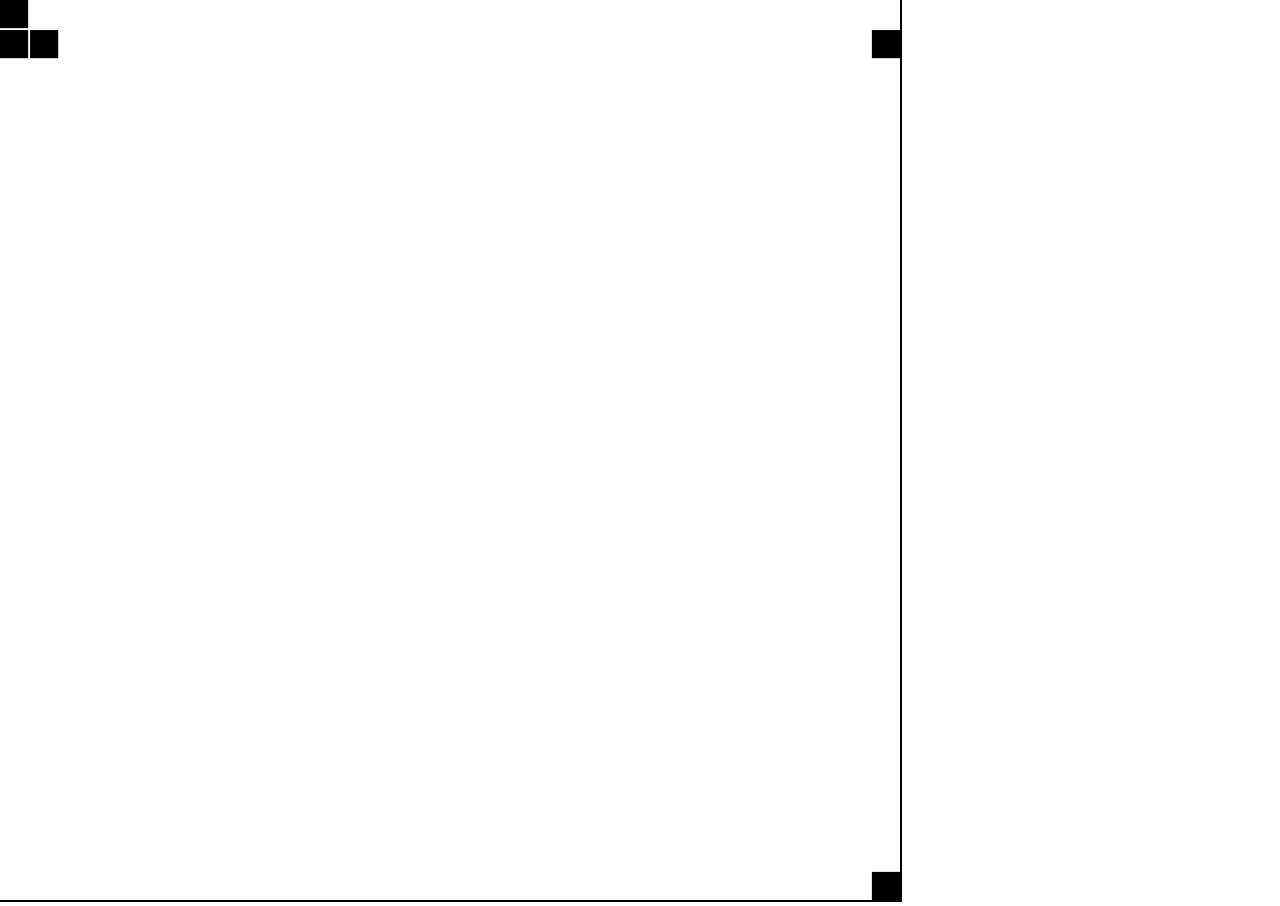
==== index.html @ 03c7cc6c "refactoring" ====
<!DOCTYPE html>
<html lang="en">
	<head>
		<meta charset="UTF-8">
		<meta http-equiv="X-UA-Compatible" content="IE=edge">
		<meta name="viewport" content="width=device-width, initial-scale=1.0, user-scalable = no">
		<title>Conway's Game of Life</title>
	</head>
	<style>
canvas{
	border-right: solid 2px black;
	border-bottom: solid 2px black;
}
body {
	overflow: hidden;
	margin: 0;
}
	</style>
	<body>
		<canvas id="gridGameOfLife"/>
		<script src="index.js"/></script>
	</body>
</html>
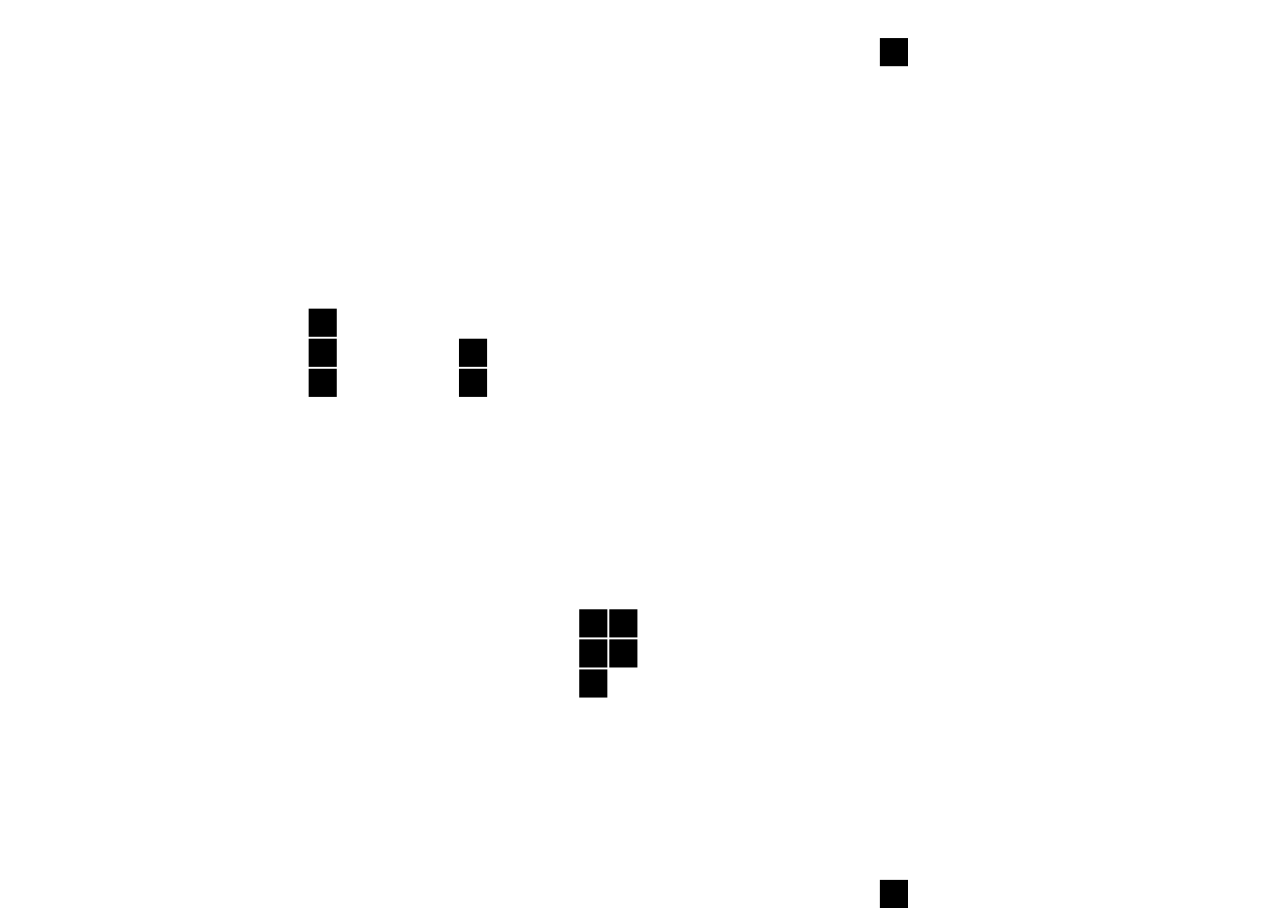
==== commit 5b5ce5ee: "sm refactoring" ====
--- a/index.html
+++ b/index.html
@@ -4,18 +4,9 @@
 		<meta charset="UTF-8">
 		<meta http-equiv="X-UA-Compatible" content="IE=edge">
 		<meta name="viewport" content="width=device-width, initial-scale=1.0, user-scalable = no">
+		<link rel="stylesheet" href="index.css">
 		<title>Conway's Game of Life</title>
 	</head>
-	<style>
-canvas{
-	border-right: solid 2px black;
-	border-bottom: solid 2px black;
-}
-body {
-	overflow: hidden;
-	margin: 0;
-}
-	</style>
 	<body>
 		<canvas id="gridGameOfLife"/>
 		<script src="index.js"/></script>
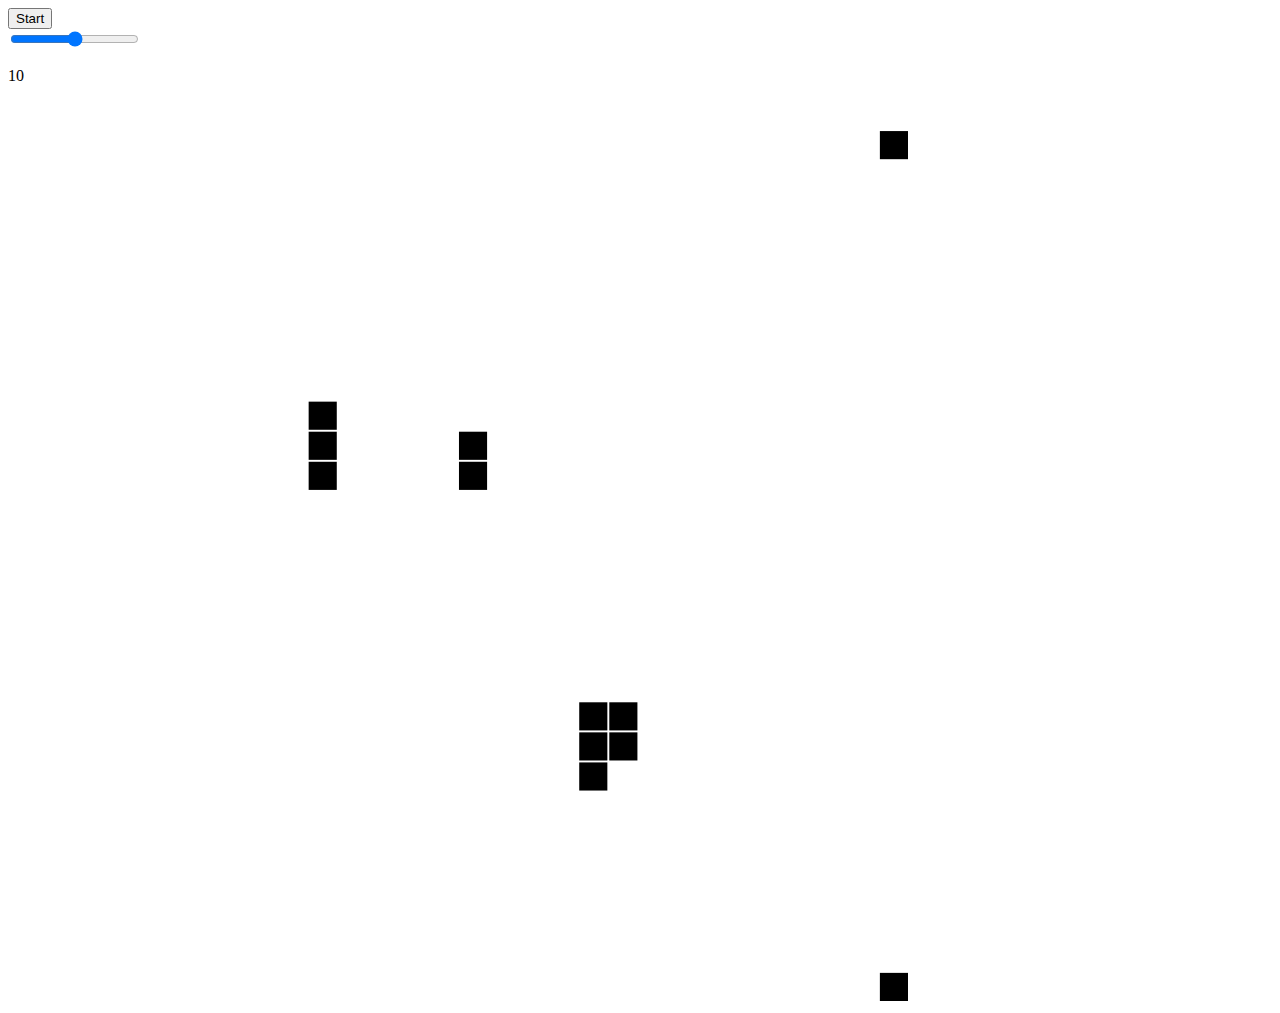
==== commit e9e691bd: "rename style file & added some inputs" ====
--- a/index.html
+++ b/index.html
@@ -4,10 +4,17 @@
 		<meta charset="UTF-8">
 		<meta http-equiv="X-UA-Compatible" content="IE=edge">
 		<meta name="viewport" content="width=device-width, initial-scale=1.0, user-scalable = no">
-		<link rel="stylesheet" href="index.css">
+		<link rel="stylesheet" href="style.css">
 		<title>Conway's Game of Life</title>
 	</head>
 	<body>
+		<div id="menu">
+			<button id="startBtn">Start</button>
+			<div>
+				<input type="range" name="sizeRange" id="sizeRange">
+				<p>10</p>
+			</div>
+		</div>
 		<canvas id="gridGameOfLife"/>
 		<script src="index.js"/></script>
 	</body>
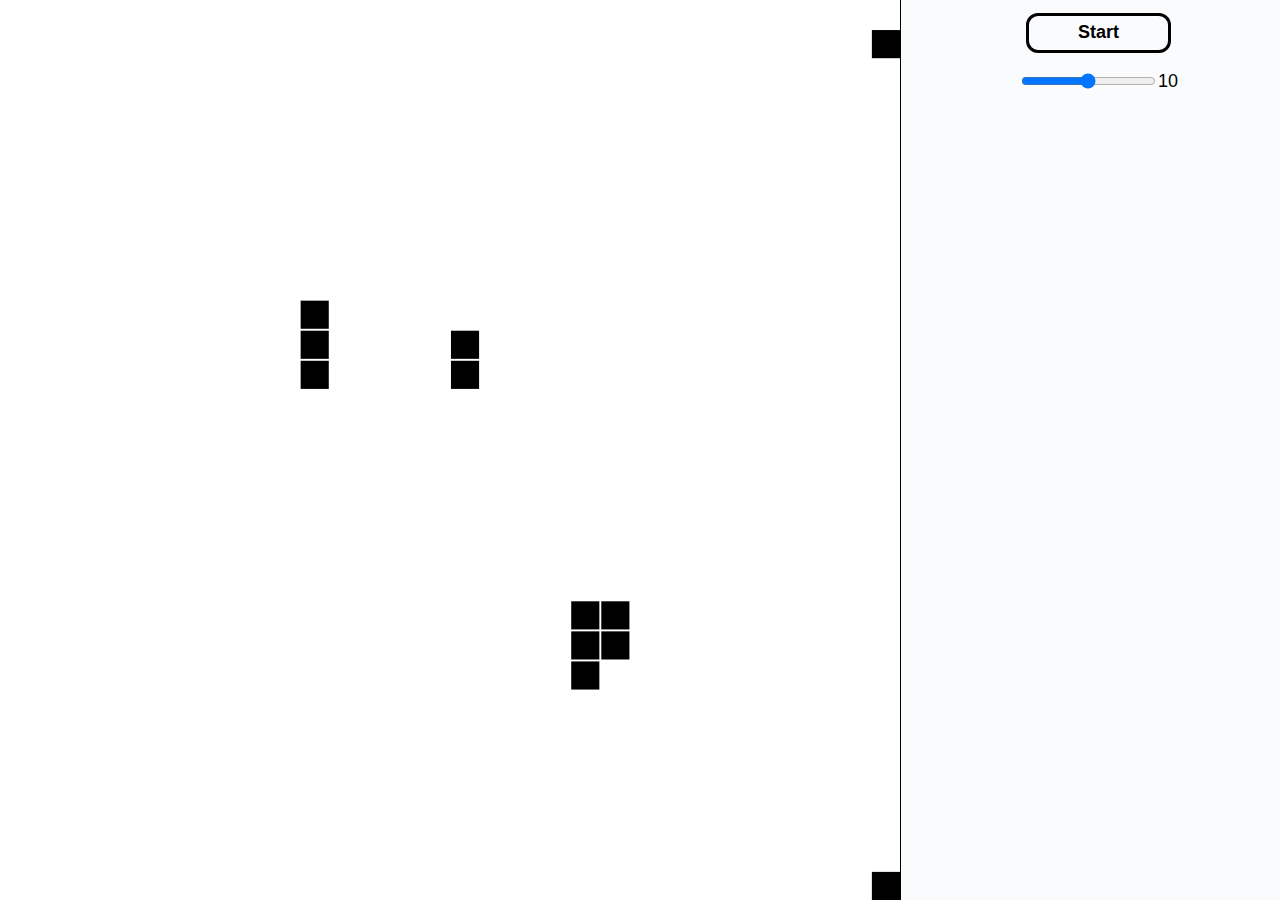
==== commit d3dcb7fd: "refactoring, UI was shifted to the right side" ====
--- a/index.html
+++ b/index.html
@@ -9,13 +9,16 @@
 	</head>
 	<body>
 		<div id="menu">
-			<button id="startBtn">Start</button>
-			<div>
-				<input type="range" name="sizeRange" id="sizeRange">
-				<p>10</p>
-			</div>
+
+			<canvas id="gridGameOfLife"></canvas>
+			<span id="ui">
+				<button id="startBtn">Start</button> <!-- btn will change (from the user's perspective) itself after every click to start/stop -->
+				<div>
+					<input type="range" name="nRange" id="nRange"> <!-- UI.grid.n -->
+					<p>10</p>
+				</div>
+			</span>
 		</div>
-		<canvas id="gridGameOfLife"/>
 		<script src="index.js"/></script>
 	</body>
 </html>
--- a/style.css
+++ b/style.css
@@ -0,0 +1,59 @@
+/* */
+/* */
+/* */
+canvas{
+        border-right: solid 1px black;
+}   
+body {
+        overflow: hidden;
+        margin: 0;
+        font-family: sans-serif;
+        font-size: 18px;
+}
+
+#menu{
+        display: flex;
+        flex-direction: row;
+        align-items: center;	 
+        gap: 1rem;
+        width: 100vw;
+        background: rgba(109, 134, 202, 0.03);
+        position: absolute;
+        top: 0;
+}
+
+#menu div{
+        display: inline-flex;
+        align-items: center;
+}
+
+#menu button, input{
+        border: solid 3px black;
+        font-size: 18px;
+        background-color: transparent;
+        border-radius: 12px;
+        height: 40px;
+}
+
+#menu button{
+        padding: 0 2rem;
+        font-weight: bolder;
+	flex-basis: 100%;
+	margin-left: 30%;
+	margin-right: 30%;
+}
+#menu button:hover {
+        background-color: #fff;
+}
+#menu button:active {
+        transform: scale(0.96);
+}
+span#ui {
+	display: flex;
+	align-items: center;
+	justify-content: center;
+	align-self: flex-start;
+	flex-wrap: wrap;
+	flex-grow: 1;
+	margin-top: 1%;
+}
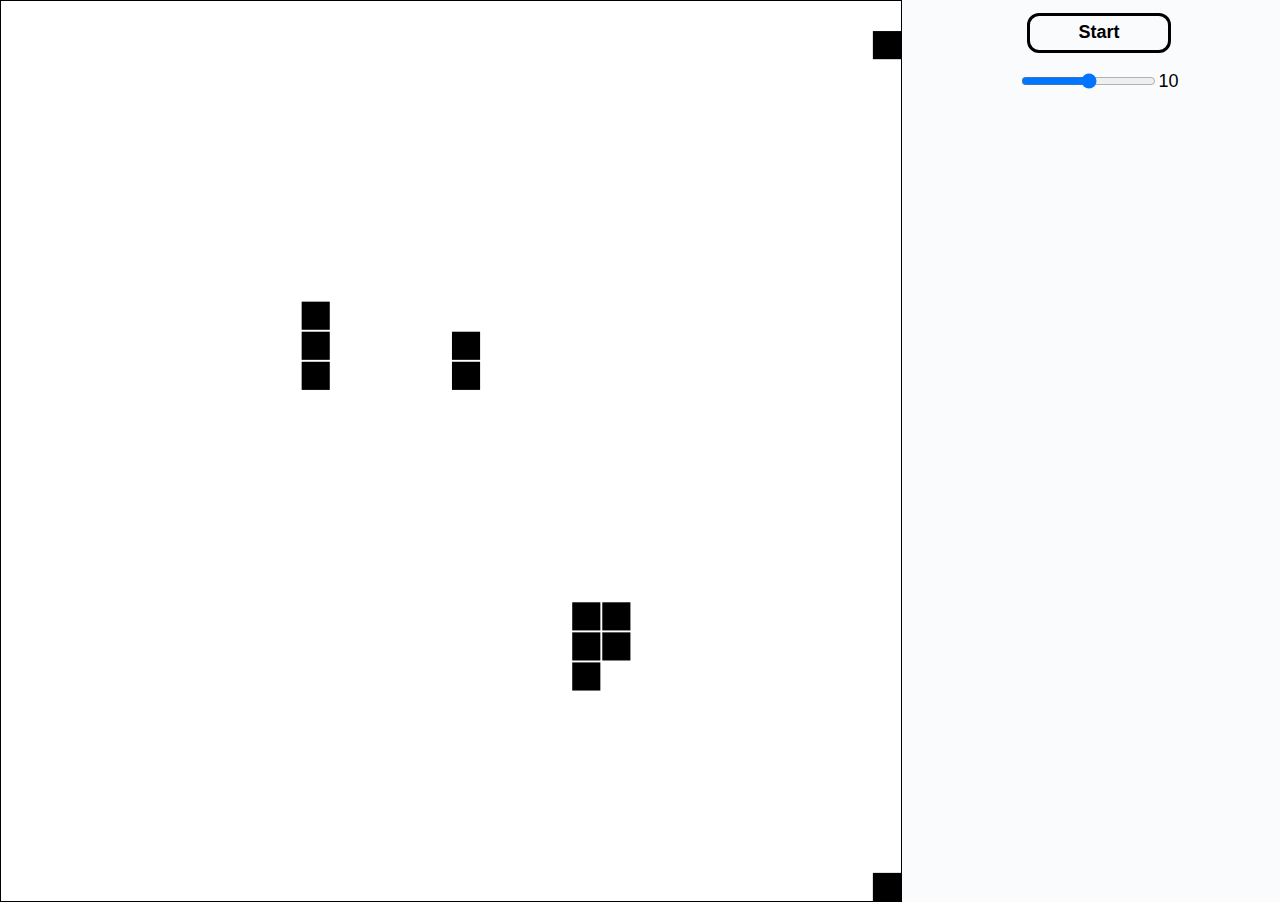
==== commit 1c15fb40: "fit to width/height" ====
--- a/index.html
+++ b/index.html
@@ -8,6 +8,7 @@
 		<title>Conway's Game of Life</title>
 	</head>
 	<body>
+
 		<div id="menu">
 
 			<canvas id="gridGameOfLife"></canvas>
--- a/style.css
+++ b/style.css
@@ -2,24 +2,27 @@
 /* */
 /* */
 canvas{
-        border-right: solid 1px black;
+        border: solid 1px black;
+	align-self: flex-start;
 }   
 body {
-        overflow: hidden;
+        overflow-x: hidden;
         margin: 0;
         font-family: sans-serif;
         font-size: 18px;
+	height: 100vh;
 }
 
 #menu{
         display: flex;
         flex-direction: row;
         align-items: center;	 
+	justify-content: center;
         gap: 1rem;
         width: 100vw;
         background: rgba(109, 134, 202, 0.03);
-        position: absolute;
-        top: 0;
+	flex-wrap: wrap;
+	min-height: 100vh;
 }
 
 #menu div{
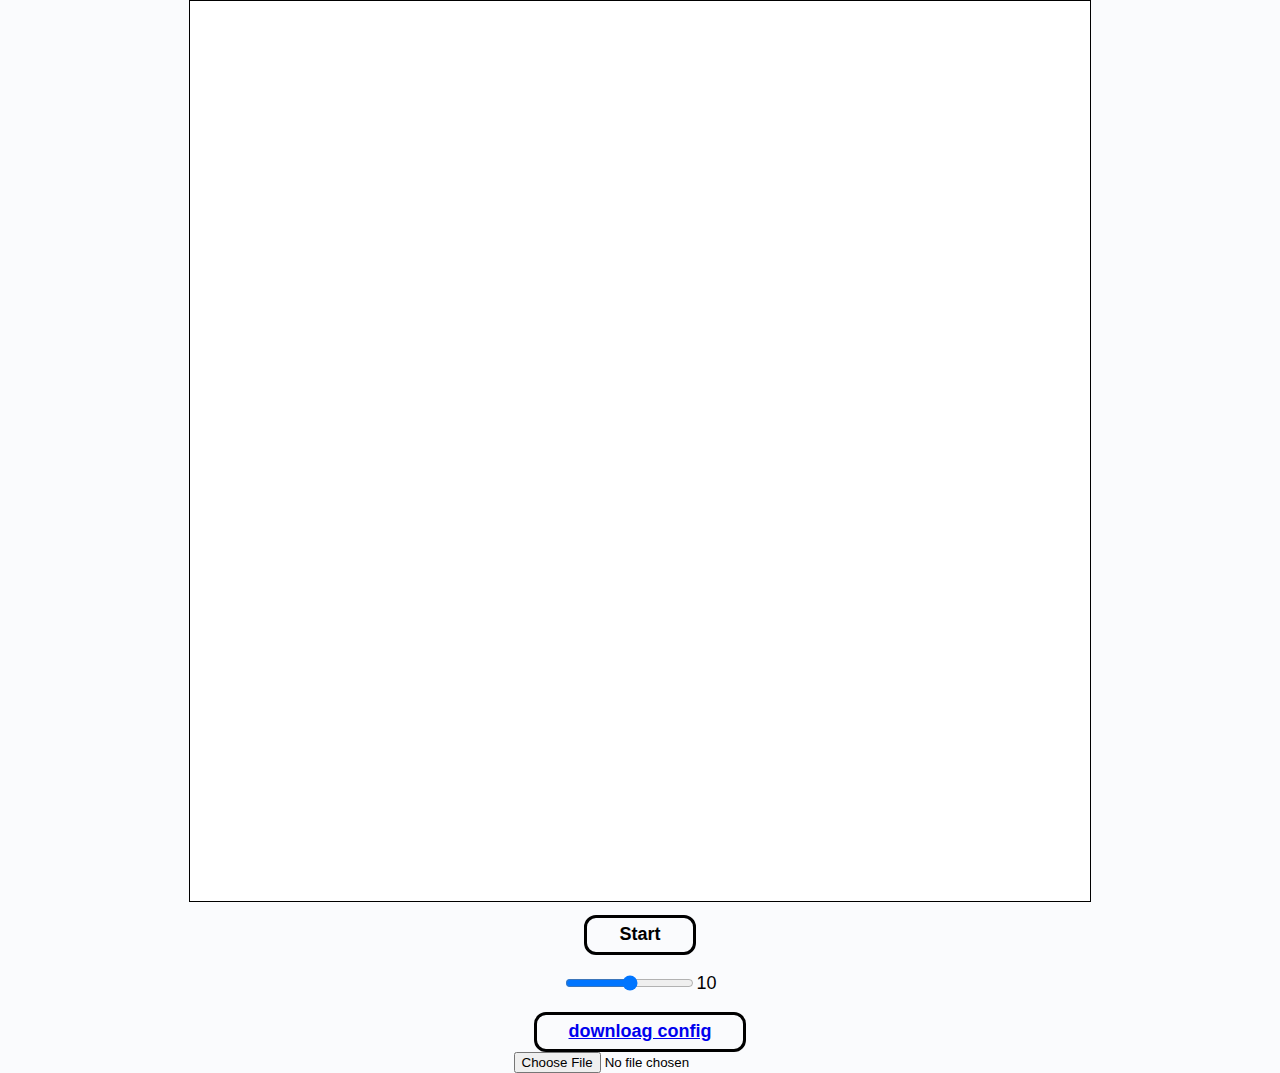
==== commit f39bc664: "reading & writing JSON config file containing liveCells" ====
--- a/index.html
+++ b/index.html
@@ -1,25 +1,33 @@
 <!DOCTYPE html>
 <html lang="en">
-	<head>
-		<meta charset="UTF-8">
-		<meta http-equiv="X-UA-Compatible" content="IE=edge">
-		<meta name="viewport" content="width=device-width, initial-scale=1.0, user-scalable = no">
-		<link rel="stylesheet" href="style.css">
-		<title>Conway's Game of Life</title>
-	</head>
-	<body>
 
-		<div id="menu">
+<head>
+	<meta charset="UTF-8">
+	<meta http-equiv="X-UA-Compatible" content="IE=edge">
+	<meta name="viewport" content="width=device-width, initial-scale=1.0, user-scalable = no">
+	<link rel="stylesheet" href="style.css">
+	<title>Conway's Game of Life</title>
+</head>
 
-			<canvas id="gridGameOfLife"></canvas>
-			<span id="ui">
-				<button id="startBtn">Start</button> <!-- btn will change (from the user's perspective) itself after every click to start/stop -->
-				<div>
-					<input type="range" name="nRange" id="nRange"> <!-- UI.grid.n -->
-					<p>10</p>
-				</div>
+<body>
+
+	<div id="menu">
+
+		<canvas id="gridGameOfLife"></canvas>
+		<span id="ui">
+			<button id="startBtn">Start</button>
+			<span class="full">
+				<!-- btn will change (from the user's perspective) itself after every click to start/stop -->
+				<input type="range" name="nRange" id="nRange"> <!-- UI.grid.n -->
+				<p>10</p>
 			</span>
-		</div>
-		<script src="index.js"/></script>
-	</body>
-</html>
+			<button><a id="download">downloag config</a></button>
+			<span class="full">
+				<input type="file" id="load" name="loadConfig" accept="application/JSON">
+			</span>
+		</span>
+	</div>
+	<script src="index.js"></script>
+</body>
+
+</html>--- a/style.css
+++ b/style.css
@@ -18,45 +18,42 @@
         flex-direction: row;
         align-items: center;	 
 	justify-content: center;
-        gap: 1rem;
         width: 100vw;
         background: rgba(109, 134, 202, 0.03);
 	flex-wrap: wrap;
 	min-height: 100vh;
 }
 
-#menu div{
-        display: inline-flex;
-        align-items: center;
-}
 
-#menu button, input{
+button{
         border: solid 3px black;
         font-size: 18px;
         background-color: transparent;
         border-radius: 12px;
         height: 40px;
+        padding: 0 2rem;
+        font-weight: bolder;
 }
 
-#menu button{
-        padding: 0 2rem;
-        font-weight: bolder;
-	flex-basis: 100%;
-	margin-left: 30%;
-	margin-right: 30%;
-}
-#menu button:hover {
+button:hover {
         background-color: #fff;
 }
-#menu button:active {
+button:active {
         transform: scale(0.96);
 }
 span#ui {
 	display: flex;
 	align-items: center;
 	justify-content: center;
-	align-self: flex-start;
 	flex-wrap: wrap;
 	flex-grow: 1;
 	margin-top: 1%;
 }
+span.full {
+        flex-basis: 100%;
+        display: inline-flex;
+        align-items: center;	
+	justify-content: center;
+
+
+}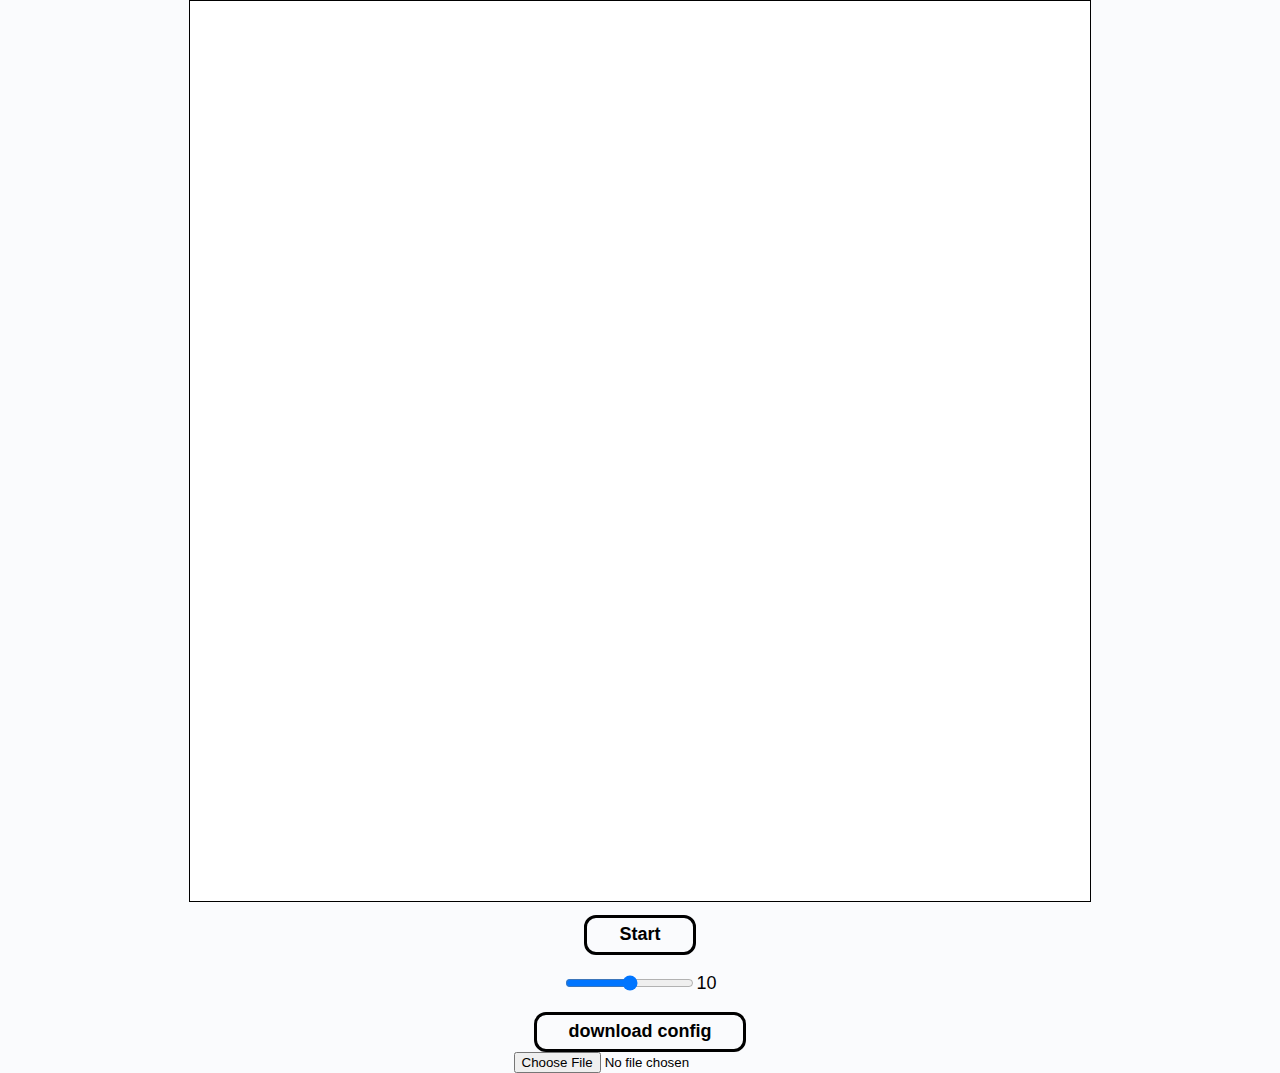
==== commit e48f9f5d: "default initial state loaded from external JSON" ====
--- a/index.html
+++ b/index.html
@@ -21,7 +21,7 @@
 				<input type="range" name="nRange" id="nRange"> <!-- UI.grid.n -->
 				<p>10</p>
 			</span>
-			<button><a id="download">downloag config</a></button>
+			<button><a id="download">download config</a></button>
 			<span class="full">
 				<input type="file" id="load" name="loadConfig" accept="application/JSON">
 			</span>
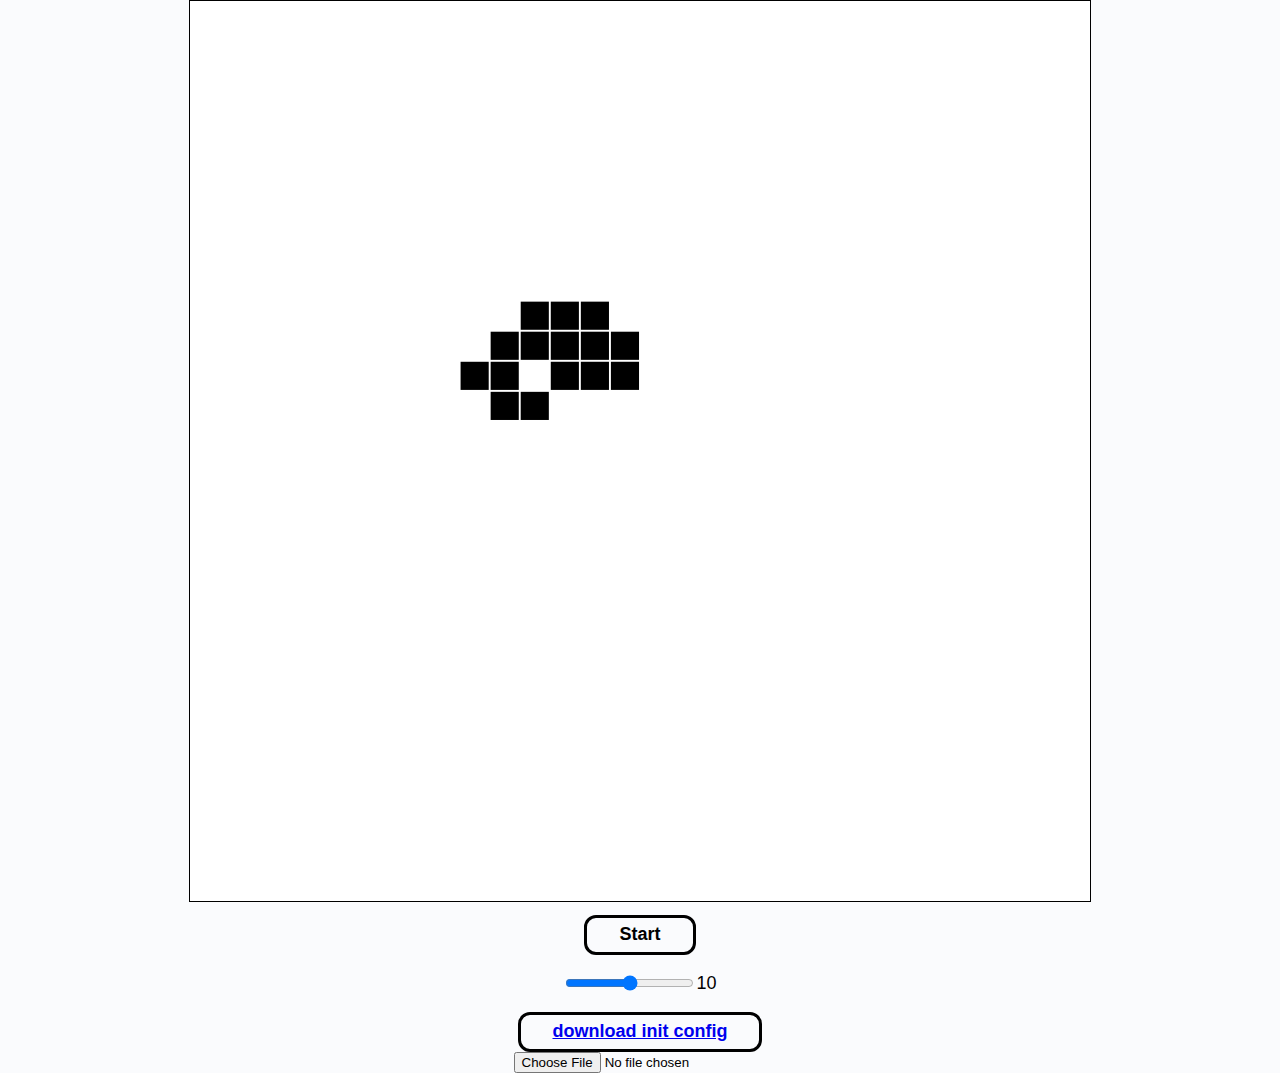
==== commit 374671c4: "refactoring" ====
--- a/index.html
+++ b/index.html
@@ -21,7 +21,7 @@
 				<input type="range" name="nRange" id="nRange"> <!-- UI.grid.n -->
 				<p>10</p>
 			</span>
-			<button><a id="download">download config</a></button>
+			<button><a id="download">download init config</a></button>
 			<span class="full">
 				<input type="file" id="load" name="loadConfig" accept="application/JSON">
 			</span>
